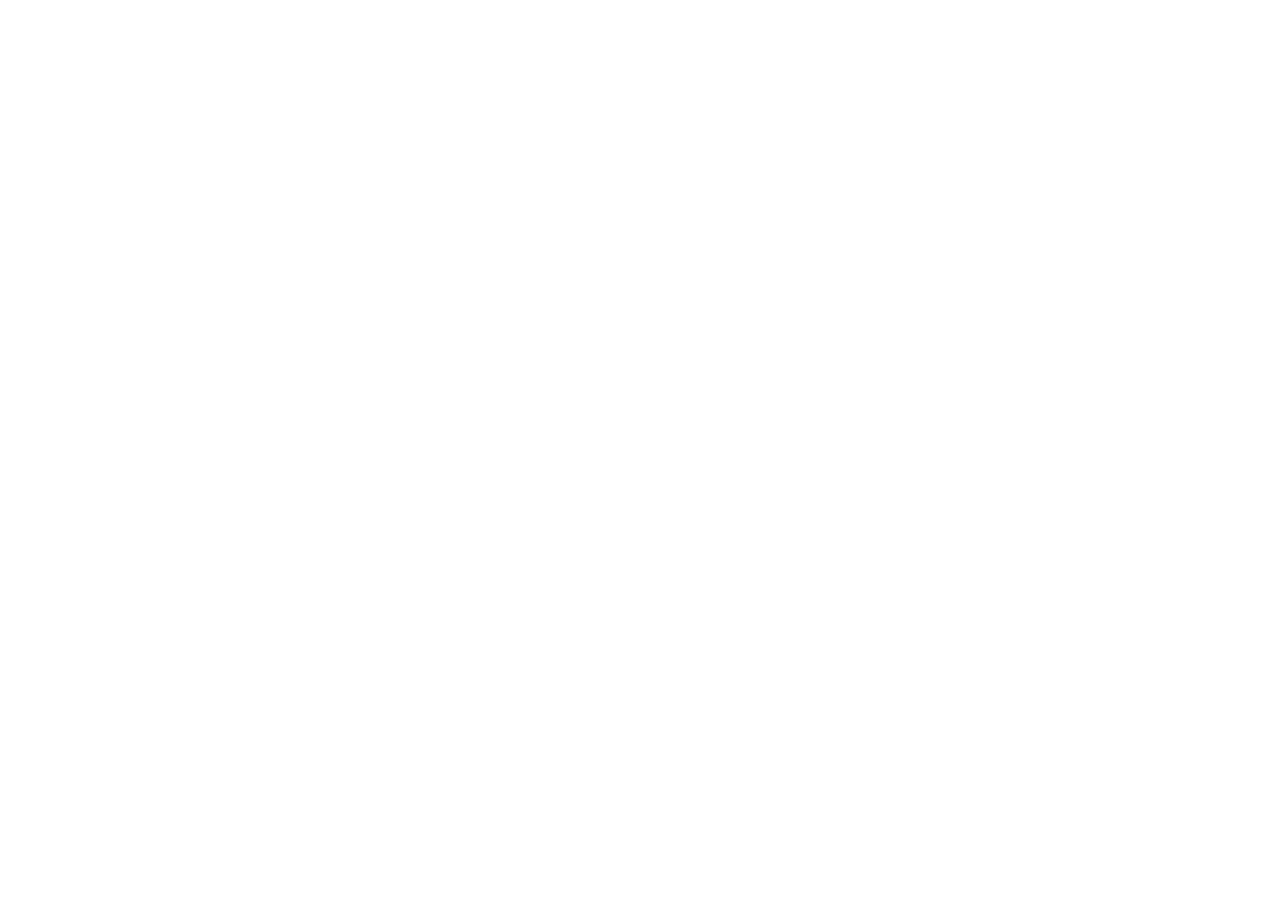
==== src/index.html @ 85f47653 "Adição arquivos básicos" ====
<!DOCTYPE html>
<html lang="pt-BR">
<head>
    <meta charset="UTF-8">
    <meta name="viewport" content="width=device-width, initial-scale=1.0">
    <meta http-equiv="X-UA-Compatible" content="ie=edge">
    <title>Document</title>
</head>
<body>
    
</body>
</html>
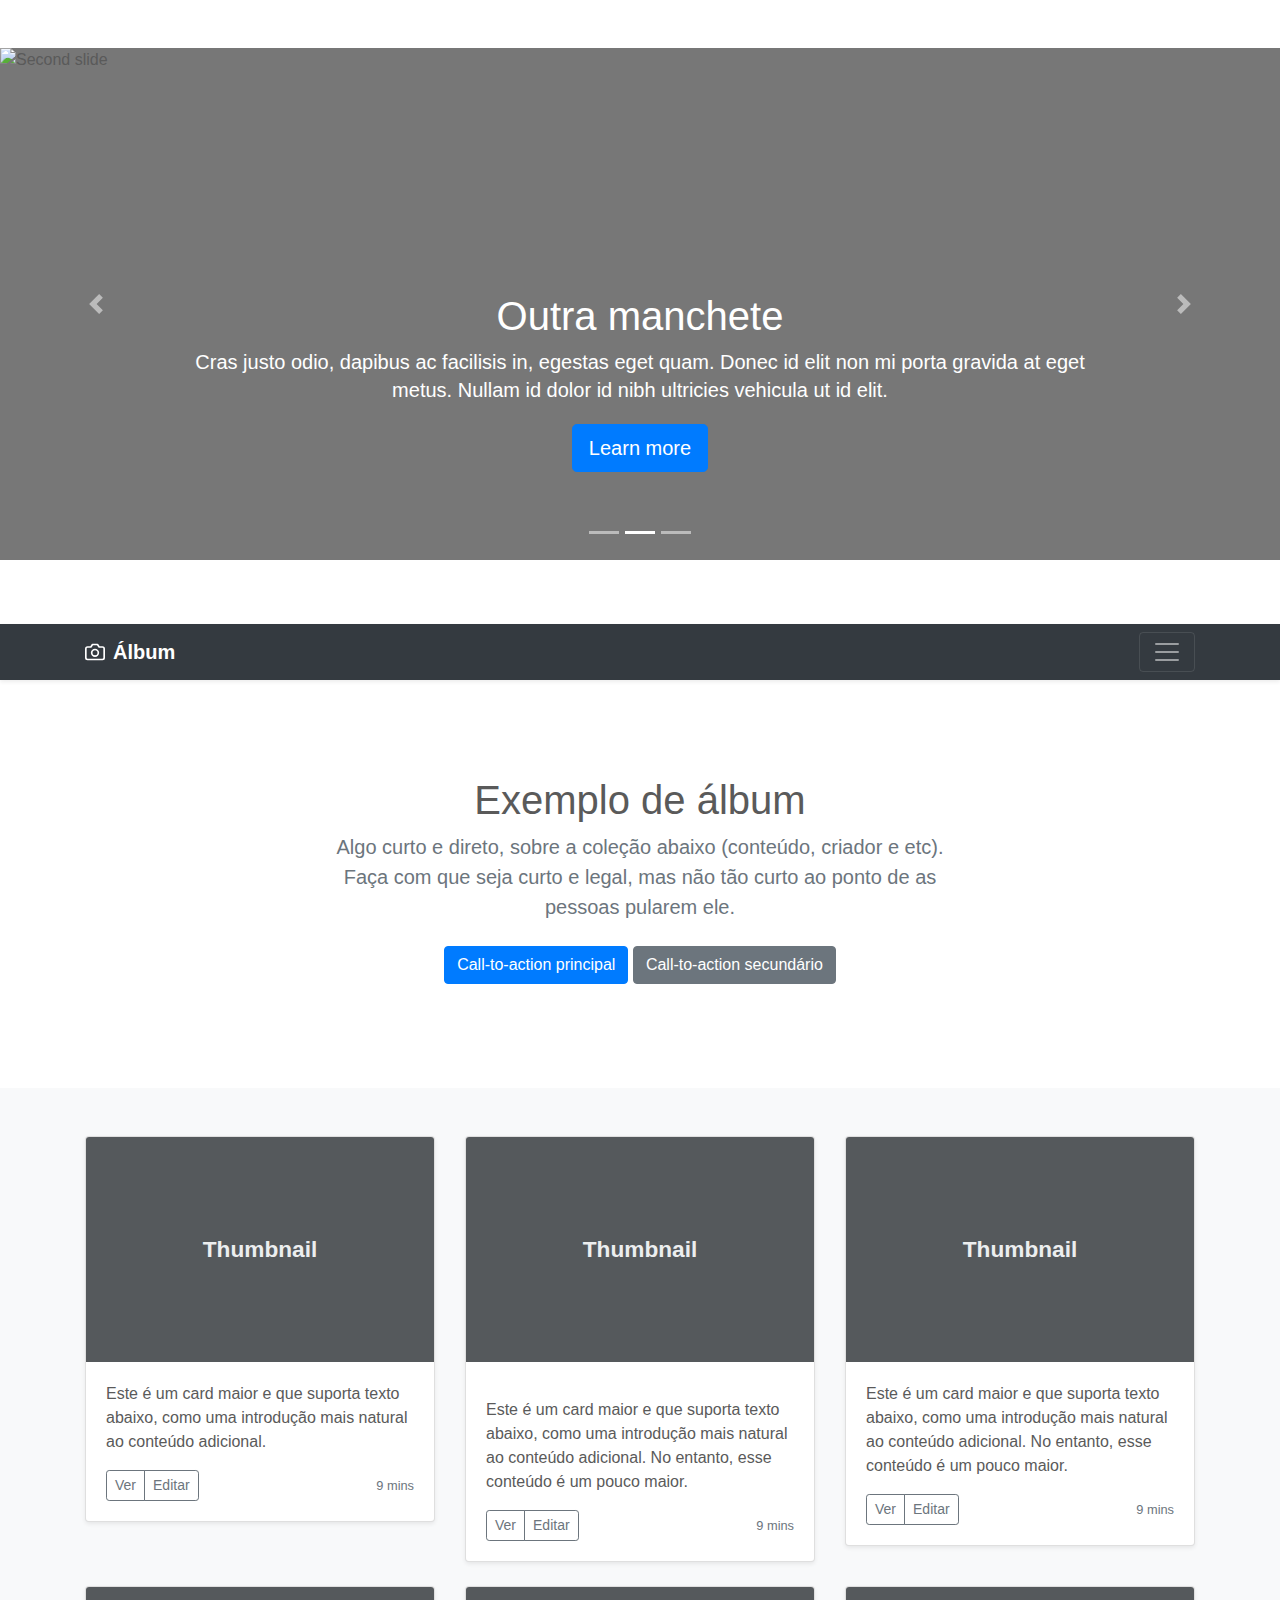
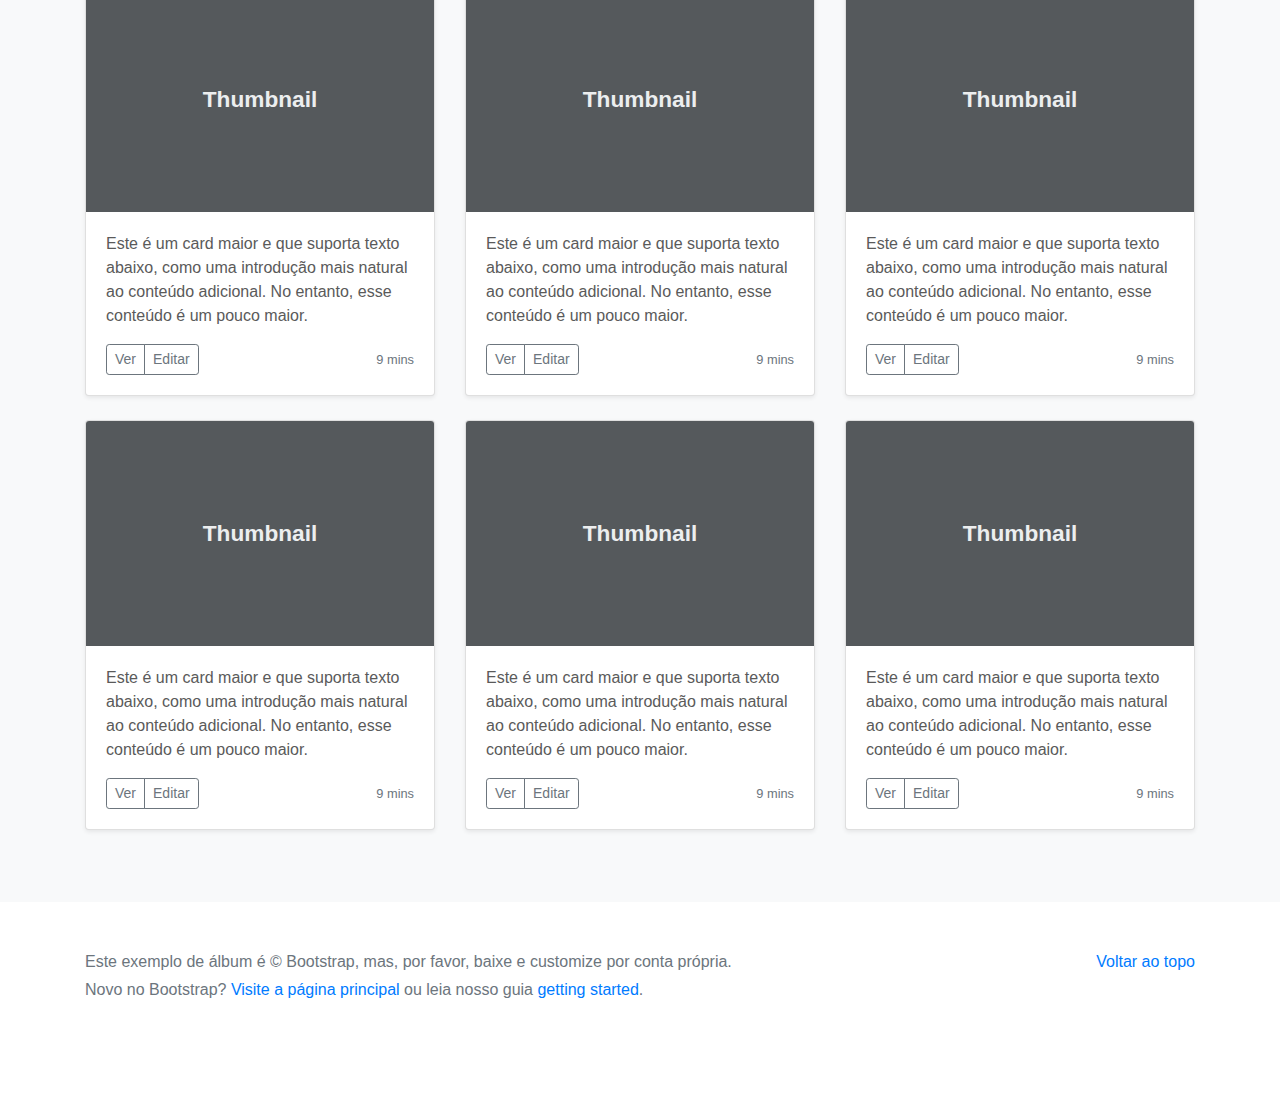
==== commit f6e5e687: "inclusão imagens e arq bootstrap" ====
--- a/src/index.html
+++ b/src/index.html
@@ -1,12 +1,283 @@
 <!DOCTYPE html>
-<html lang="pt-BR">
-<head>
-    <meta charset="UTF-8">
-    <meta name="viewport" content="width=device-width, initial-scale=1.0">
-    <meta http-equiv="X-UA-Compatible" content="ie=edge">
-    <title>Document</title>
-</head>
-<body>
+<!-- saved from url=(0052)https://getbootstrap.com.br/docs/4.1/examples/album/ -->
+<html lang="en"><head><meta http-equiv="Content-Type" content="text/html; charset=UTF-8">
     
-</body>
-</html>+    <meta name="viewport" content="width=device-width, initial-scale=1, shrink-to-fit=no">
+    <meta name="description" content="">
+    <meta name="author" content="">
+    <link rel="icon" href="https://getbootstrap.com.br/favicon.ico">
+
+    <title>Exemplo de álbum Bootstrap</title>
+
+    <!-- Principal CSS do Bootstrap -->
+    <link href="css/bootstrap.min.css" rel="stylesheet">
+
+    <!-- Estilos customizados para este template -->
+    <link href="css/album.css" rel="stylesheet">
+    <link href="css/carousel.css" rel="stylesheet">
+
+  </head>
+
+  <body>
+
+    <header>
+      <div id="myCarousel" class="carousel slide" data-ride="carousel">
+        <ol class="carousel-indicators">
+          <li data-target="#myCarousel" data-slide-to="0" class=""></li>
+          <li data-target="#myCarousel" data-slide-to="1" class="active"></li>
+          <li data-target="#myCarousel" data-slide-to="2" class=""></li>
+        </ol>
+        <div class="carousel-inner">
+          <div class="carousel-item">
+            <img class="first-slide" src="gato_gettyimages-1060307866-594x594.jpg" alt="First slide">
+            <div class="container">
+              <div class="carousel-caption text-left">
+                <h1>Manchete</h1>
+                <p>Cras justo odio, dapibus ac facilisis in, egestas eget quam. Donec id elit non mi porta gravida at eget metus. Nullam id dolor id nibh ultricies vehicula ut id elit.</p>
+                <p><a class="btn btn-lg btn-primary" href="#" role="button">Sign up today</a></p>
+              </div>
+            </div>
+          </div>
+          <div class="carousel-item active">
+            <img class="second-slide" src="gettyimages-908714708.jpg" alt="Second slide">
+            <div class="container">
+              <div class="carousel-caption">
+                <h1>Outra manchete</h1>
+                <p>Cras justo odio, dapibus ac facilisis in, egestas eget quam. Donec id elit non mi porta gravida at eget metus. Nullam id dolor id nibh ultricies vehicula ut id elit.</p>
+                <p><a class="btn btn-lg btn-primary" href="#" role="button">Learn more</a></p>
+              </div>
+            </div>
+          </div>
+          <div class="carousel-item">
+            <img class="third-slide" src="GettyImages-979195892.jpg" alt="Third slide">
+            <div class="container">
+              <div class="carousel-caption text-right">
+                <h1>Outra manchete, pra garantir</h1>
+                <p>Cras justo odio, dapibus ac facilisis in, egestas eget quam. Donec id elit non mi porta gravida at eget metus. Nullam id dolor id nibh ultricies vehicula ut id elit.</p>
+                <p><a class="btn btn-lg btn-primary" href="#" role="button">Browse gallery</a></p>
+              </div>
+            </div>
+          </div>
+        </div>
+        <a class="carousel-control-prev" href="#myCarousel" role="button" data-slide="prev">
+          <span class="carousel-control-prev-icon" aria-hidden="true"></span>
+          <span class="sr-only">Voltar</span>
+        </a>
+        <a class="carousel-control-next" href="#myCarousel" role="button" data-slide="next">
+          <span class="carousel-control-next-icon" aria-hidden="true"></span>
+          <span class="sr-only">Avançar</span>
+        </a>
+      </div>
+      <div class="collapse bg-dark" id="navbarHeader">
+        <div class="container">
+          <div class="row">
+            <div class="col-sm-8 col-md-7 py-4">
+              <h4 class="text-white">Sobre</h4>
+              <p class="text-muted">Adicione alguma informação sobre o álbum abaixo (autor ou qualquer outro background). Faça essas informações terem algumas frases, para a galera ter algumas informações que besliscar. Além disso, use link nelas para as redes sociais ou informações de contato.</p>
+            </div>
+            <div class="col-sm-4 offset-md-1 py-4">
+              <h4 class="text-white">Contato</h4>
+              <ul class="list-unstyled">
+                <li><a href="https://getbootstrap.com.br/docs/4.1/examples/album/#" class="text-white">Me siga no Twitter</a></li>
+                <li><a href="https://getbootstrap.com.br/docs/4.1/examples/album/#" class="text-white">Curta no Facebook</a></li>
+                <li><a href="https://getbootstrap.com.br/docs/4.1/examples/album/#" class="text-white">Me envie um e-mail</a></li>
+              </ul>
+            </div>
+          </div>
+        </div>
+      </div>
+      <div class="navbar navbar-dark bg-dark shadow-sm">
+        <div class="container d-flex justify-content-between">
+          <a href="https://getbootstrap.com.br/docs/4.1/examples/album/#" class="navbar-brand d-flex align-items-center">
+            <svg xmlns="http://www.w3.org/2000/svg" width="20" height="20" viewBox="0 0 24 24" fill="none" stroke="currentColor" stroke-width="2" stroke-linecap="round" stroke-linejoin="round" class="mr-2"><path d="M23 19a2 2 0 0 1-2 2H3a2 2 0 0 1-2-2V8a2 2 0 0 1 2-2h4l2-3h6l2 3h4a2 2 0 0 1 2 2z"></path><circle cx="12" cy="13" r="4"></circle></svg>
+            <strong>Álbum</strong>
+          </a>
+          <button class="navbar-toggler" type="button" data-toggle="collapse" data-target="#navbarHeader" aria-controls="navbarHeader" aria-expanded="false" aria-label="Toggle navigation">
+            <span class="navbar-toggler-icon"></span>
+          </button>
+        </div>
+      </div>
+    </header>
+
+    <main role="main">
+
+      <section class="jumbotron text-center">
+        <div class="container">
+          <h1 class="jumbotron-heading">Exemplo de álbum</h1>
+          <p class="lead text-muted">Algo curto e direto, sobre a coleção abaixo (conteúdo, criador e etc). Faça com que seja curto e legal, mas não tão curto ao ponto de as pessoas pularem ele.</p>
+          <p>
+            <a href="https://getbootstrap.com.br/docs/4.1/examples/album/#" class="btn btn-primary my-2">Call-to-action principal</a>
+            <a href="https://getbootstrap.com.br/docs/4.1/examples/album/#" class="btn btn-secondary my-2">Call-to-action secundário</a>
+          </p>
+        </div>
+      </section>
+
+      <div class="album py-5 bg-light">
+        <div class="container">
+
+          <div class="row">
+            <div class="col-md-4">
+              <div class="card mb-4 shadow-sm">
+                <img class="card-img-top" data-src="holder.js/100px225?theme=thumb&amp;bg=55595c&amp;fg=eceeef&amp;text=Thumbnail" alt="Thumbnail [100%x225]" style="height: 225px; width: 100%; display: block;" src="data:image/svg+xml;charset=UTF-8,%3Csvg%20width%3D%22348%22%20height%3D%22225%22%20xmlns%3D%22http%3A%2F%2Fwww.w3.org%2F2000%2Fsvg%22%20viewBox%3D%220%200%20348%20225%22%20preserveAspectRatio%3D%22none%22%3E%3Cdefs%3E%3Cstyle%20type%3D%22text%2Fcss%22%3E%23holder_16fdc7ac62f%20text%20%7B%20fill%3A%23eceeef%3Bfont-weight%3Abold%3Bfont-family%3AArial%2C%20Helvetica%2C%20Open%20Sans%2C%20sans-serif%2C%20monospace%3Bfont-size%3A17pt%20%7D%20%3C%2Fstyle%3E%3C%2Fdefs%3E%3Cg%20id%3D%22holder_16fdc7ac62f%22%3E%3Crect%20width%3D%22348%22%20height%3D%22225%22%20fill%3D%22%2355595c%22%3E%3C%2Frect%3E%3Cg%3E%3Ctext%20x%3D%22116.71875%22%20y%3D%22120.3%22%3EThumbnail%3C%2Ftext%3E%3C%2Fg%3E%3C%2Fg%3E%3C%2Fsvg%3E" data-holder-rendered="true">
+                <div class="card-body">
+                  <p class="card-text">Este é um card maior e que suporta texto abaixo, como uma introdução mais natural ao conteúdo adicional.</p>
+                  <div class="d-flex justify-content-between align-items-center">
+                    <div class="btn-group">
+                      <button type="button" class="btn btn-sm btn-outline-secondary">Ver</button>
+                      <button type="button" class="btn btn-sm btn-outline-secondary">Editar</button>
+                    </div>
+                    <small class="text-muted">9 mins</small>
+                  </div>
+                </div>
+              </div>
+            </div>
+            <div class="col-md-4">
+              <div class="card mb-4 shadow-sm">
+                <img class="card-img-top" data-src="holder.js/100px225?theme=thumb&amp;bg=55595c&amp;fg=eceeef&amp;text=Thumbnail" alt="Thumbnail [100%x225]" src="data:image/svg+xml;charset=UTF-8,%3Csvg%20width%3D%22348%22%20height%3D%22225%22%20xmlns%3D%22http%3A%2F%2Fwww.w3.org%2F2000%2Fsvg%22%20viewBox%3D%220%200%20348%20225%22%20preserveAspectRatio%3D%22none%22%3E%3Cdefs%3E%3Cstyle%20type%3D%22text%2Fcss%22%3E%23holder_16fdc7ac632%20text%20%7B%20fill%3A%23eceeef%3Bfont-weight%3Abold%3Bfont-family%3AArial%2C%20Helvetica%2C%20Open%20Sans%2C%20sans-serif%2C%20monospace%3Bfont-size%3A17pt%20%7D%20%3C%2Fstyle%3E%3C%2Fdefs%3E%3Cg%20id%3D%22holder_16fdc7ac632%22%3E%3Crect%20width%3D%22348%22%20height%3D%22225%22%20fill%3D%22%2355595c%22%3E%3C%2Frect%3E%3Cg%3E%3Ctext%20x%3D%22116.71875%22%20y%3D%22120.3%22%3EThumbnail%3C%2Ftext%3E%3C%2Fg%3E%3C%2Fg%3E%3C%2Fsvg%3E" data-holder-rendered="true" style="height: 225px; width: 100%; display: block;">
+                <div class="card-body">
+                  <p class="card-text"></p>
+                  <p class="card-text">Este é um card maior e que suporta texto abaixo, como uma introdução mais natural ao conteúdo adicional. No entanto, esse conteúdo é um pouco maior.</p>
+                  <div class="d-flex justify-content-between align-items-center">
+                    <div class="btn-group">
+                      <button type="button" class="btn btn-sm btn-outline-secondary">Ver</button>
+                      <button type="button" class="btn btn-sm btn-outline-secondary">Editar</button>
+                    </div>
+                    <small class="text-muted">9 mins</small>
+                  </div>
+                </div>
+              </div>
+            </div>
+            <div class="col-md-4">
+              <div class="card mb-4 shadow-sm">
+                <img class="card-img-top" data-src="holder.js/100px225?theme=thumb&amp;bg=55595c&amp;fg=eceeef&amp;text=Thumbnail" alt="Thumbnail [100%x225]" src="data:image/svg+xml;charset=UTF-8,%3Csvg%20width%3D%22348%22%20height%3D%22225%22%20xmlns%3D%22http%3A%2F%2Fwww.w3.org%2F2000%2Fsvg%22%20viewBox%3D%220%200%20348%20225%22%20preserveAspectRatio%3D%22none%22%3E%3Cdefs%3E%3Cstyle%20type%3D%22text%2Fcss%22%3E%23holder_16fdc7ac635%20text%20%7B%20fill%3A%23eceeef%3Bfont-weight%3Abold%3Bfont-family%3AArial%2C%20Helvetica%2C%20Open%20Sans%2C%20sans-serif%2C%20monospace%3Bfont-size%3A17pt%20%7D%20%3C%2Fstyle%3E%3C%2Fdefs%3E%3Cg%20id%3D%22holder_16fdc7ac635%22%3E%3Crect%20width%3D%22348%22%20height%3D%22225%22%20fill%3D%22%2355595c%22%3E%3C%2Frect%3E%3Cg%3E%3Ctext%20x%3D%22116.71875%22%20y%3D%22120.3%22%3EThumbnail%3C%2Ftext%3E%3C%2Fg%3E%3C%2Fg%3E%3C%2Fsvg%3E" data-holder-rendered="true" style="height: 225px; width: 100%; display: block;">
+                <div class="card-body">
+                  <p class="card-text">Este é um card maior e que suporta texto abaixo, como uma introdução mais natural ao conteúdo adicional. No entanto, esse conteúdo é um pouco maior.</p>
+                  <div class="d-flex justify-content-between align-items-center">
+                    <div class="btn-group">
+                      <button type="button" class="btn btn-sm btn-outline-secondary">Ver</button>
+                      <button type="button" class="btn btn-sm btn-outline-secondary">Editar</button>
+                    </div>
+                    <small class="text-muted">9 mins</small>
+                  </div>
+                </div>
+              </div>
+            </div>
+
+            <div class="col-md-4">
+              <div class="card mb-4 shadow-sm">
+                <img class="card-img-top" data-src="holder.js/100px225?theme=thumb&amp;bg=55595c&amp;fg=eceeef&amp;text=Thumbnail" alt="Thumbnail [100%x225]" src="data:image/svg+xml;charset=UTF-8,%3Csvg%20width%3D%22348%22%20height%3D%22225%22%20xmlns%3D%22http%3A%2F%2Fwww.w3.org%2F2000%2Fsvg%22%20viewBox%3D%220%200%20348%20225%22%20preserveAspectRatio%3D%22none%22%3E%3Cdefs%3E%3Cstyle%20type%3D%22text%2Fcss%22%3E%23holder_16fdc7ac639%20text%20%7B%20fill%3A%23eceeef%3Bfont-weight%3Abold%3Bfont-family%3AArial%2C%20Helvetica%2C%20Open%20Sans%2C%20sans-serif%2C%20monospace%3Bfont-size%3A17pt%20%7D%20%3C%2Fstyle%3E%3C%2Fdefs%3E%3Cg%20id%3D%22holder_16fdc7ac639%22%3E%3Crect%20width%3D%22348%22%20height%3D%22225%22%20fill%3D%22%2355595c%22%3E%3C%2Frect%3E%3Cg%3E%3Ctext%20x%3D%22116.71875%22%20y%3D%22120.3%22%3EThumbnail%3C%2Ftext%3E%3C%2Fg%3E%3C%2Fg%3E%3C%2Fsvg%3E" data-holder-rendered="true" style="height: 225px; width: 100%; display: block;">
+                <div class="card-body">
+                  <p class="card-text">Este é um card maior e que suporta texto abaixo, como uma introdução mais natural ao conteúdo adicional. No entanto, esse conteúdo é um pouco maior.</p>
+                  <div class="d-flex justify-content-between align-items-center">
+                    <div class="btn-group">
+                      <button type="button" class="btn btn-sm btn-outline-secondary">Ver</button>
+                      <button type="button" class="btn btn-sm btn-outline-secondary">Editar</button>
+                    </div>
+                    <small class="text-muted">9 mins</small>
+                  </div>
+                </div>
+              </div>
+            </div>
+            <div class="col-md-4">
+              <div class="card mb-4 shadow-sm">
+                <img class="card-img-top" data-src="holder.js/100px225?theme=thumb&amp;bg=55595c&amp;fg=eceeef&amp;text=Thumbnail" alt="Thumbnail [100%x225]" src="data:image/svg+xml;charset=UTF-8,%3Csvg%20width%3D%22348%22%20height%3D%22225%22%20xmlns%3D%22http%3A%2F%2Fwww.w3.org%2F2000%2Fsvg%22%20viewBox%3D%220%200%20348%20225%22%20preserveAspectRatio%3D%22none%22%3E%3Cdefs%3E%3Cstyle%20type%3D%22text%2Fcss%22%3E%23holder_16fdc7ac63f%20text%20%7B%20fill%3A%23eceeef%3Bfont-weight%3Abold%3Bfont-family%3AArial%2C%20Helvetica%2C%20Open%20Sans%2C%20sans-serif%2C%20monospace%3Bfont-size%3A17pt%20%7D%20%3C%2Fstyle%3E%3C%2Fdefs%3E%3Cg%20id%3D%22holder_16fdc7ac63f%22%3E%3Crect%20width%3D%22348%22%20height%3D%22225%22%20fill%3D%22%2355595c%22%3E%3C%2Frect%3E%3Cg%3E%3Ctext%20x%3D%22116.71875%22%20y%3D%22120.3%22%3EThumbnail%3C%2Ftext%3E%3C%2Fg%3E%3C%2Fg%3E%3C%2Fsvg%3E" data-holder-rendered="true" style="height: 225px; width: 100%; display: block;">
+                <div class="card-body">
+                  <p class="card-text">Este é um card maior e que suporta texto abaixo, como uma introdução mais natural ao conteúdo adicional. No entanto, esse conteúdo é um pouco maior.</p>
+                  <div class="d-flex justify-content-between align-items-center">
+                    <div class="btn-group">
+                      <button type="button" class="btn btn-sm btn-outline-secondary">Ver</button>
+                      <button type="button" class="btn btn-sm btn-outline-secondary">Editar</button>
+                    </div>
+                    <small class="text-muted">9 mins</small>
+                  </div>
+                </div>
+              </div>
+            </div>
+            <div class="col-md-4">
+              <div class="card mb-4 shadow-sm">
+                <img class="card-img-top" data-src="holder.js/100px225?theme=thumb&amp;bg=55595c&amp;fg=eceeef&amp;text=Thumbnail" alt="Thumbnail [100%x225]" src="data:image/svg+xml;charset=UTF-8,%3Csvg%20width%3D%22348%22%20height%3D%22225%22%20xmlns%3D%22http%3A%2F%2Fwww.w3.org%2F2000%2Fsvg%22%20viewBox%3D%220%200%20348%20225%22%20preserveAspectRatio%3D%22none%22%3E%3Cdefs%3E%3Cstyle%20type%3D%22text%2Fcss%22%3E%23holder_16fdc7ac643%20text%20%7B%20fill%3A%23eceeef%3Bfont-weight%3Abold%3Bfont-family%3AArial%2C%20Helvetica%2C%20Open%20Sans%2C%20sans-serif%2C%20monospace%3Bfont-size%3A17pt%20%7D%20%3C%2Fstyle%3E%3C%2Fdefs%3E%3Cg%20id%3D%22holder_16fdc7ac643%22%3E%3Crect%20width%3D%22348%22%20height%3D%22225%22%20fill%3D%22%2355595c%22%3E%3C%2Frect%3E%3Cg%3E%3Ctext%20x%3D%22116.71875%22%20y%3D%22120.3%22%3EThumbnail%3C%2Ftext%3E%3C%2Fg%3E%3C%2Fg%3E%3C%2Fsvg%3E" data-holder-rendered="true" style="height: 225px; width: 100%; display: block;">
+                <div class="card-body">
+                  <p class="card-text">Este é um card maior e que suporta texto abaixo, como uma introdução mais natural ao conteúdo adicional. No entanto, esse conteúdo é um pouco maior.</p>
+                  <div class="d-flex justify-content-between align-items-center">
+                    <div class="btn-group">
+                      <button type="button" class="btn btn-sm btn-outline-secondary">Ver</button>
+                      <button type="button" class="btn btn-sm btn-outline-secondary">Editar</button>
+                    </div>
+                    <small class="text-muted">9 mins</small>
+                  </div>
+                </div>
+              </div>
+            </div>
+
+            <div class="col-md-4">
+              <div class="card mb-4 shadow-sm">
+                <img class="card-img-top" data-src="holder.js/100px225?theme=thumb&amp;bg=55595c&amp;fg=eceeef&amp;text=Thumbnail" alt="Thumbnail [100%x225]" src="data:image/svg+xml;charset=UTF-8,%3Csvg%20width%3D%22348%22%20height%3D%22225%22%20xmlns%3D%22http%3A%2F%2Fwww.w3.org%2F2000%2Fsvg%22%20viewBox%3D%220%200%20348%20225%22%20preserveAspectRatio%3D%22none%22%3E%3Cdefs%3E%3Cstyle%20type%3D%22text%2Fcss%22%3E%23holder_16fdc7ac648%20text%20%7B%20fill%3A%23eceeef%3Bfont-weight%3Abold%3Bfont-family%3AArial%2C%20Helvetica%2C%20Open%20Sans%2C%20sans-serif%2C%20monospace%3Bfont-size%3A17pt%20%7D%20%3C%2Fstyle%3E%3C%2Fdefs%3E%3Cg%20id%3D%22holder_16fdc7ac648%22%3E%3Crect%20width%3D%22348%22%20height%3D%22225%22%20fill%3D%22%2355595c%22%3E%3C%2Frect%3E%3Cg%3E%3Ctext%20x%3D%22116.71875%22%20y%3D%22120.3%22%3EThumbnail%3C%2Ftext%3E%3C%2Fg%3E%3C%2Fg%3E%3C%2Fsvg%3E" data-holder-rendered="true" style="height: 225px; width: 100%; display: block;">
+                <div class="card-body">
+                  <p class="card-text">Este é um card maior e que suporta texto abaixo, como uma introdução mais natural ao conteúdo adicional. No entanto, esse conteúdo é um pouco maior.</p>
+                  <div class="d-flex justify-content-between align-items-center">
+                    <div class="btn-group">
+                      <button type="button" class="btn btn-sm btn-outline-secondary">Ver</button>
+                      <button type="button" class="btn btn-sm btn-outline-secondary">Editar</button>
+                    </div>
+                    <small class="text-muted">9 mins</small>
+                  </div>
+                </div>
+              </div>
+            </div>
+            <div class="col-md-4">
+              <div class="card mb-4 shadow-sm">
+                <img class="card-img-top" data-src="holder.js/100px225?theme=thumb&amp;bg=55595c&amp;fg=eceeef&amp;text=Thumbnail" alt="Thumbnail [100%x225]" src="data:image/svg+xml;charset=UTF-8,%3Csvg%20width%3D%22348%22%20height%3D%22225%22%20xmlns%3D%22http%3A%2F%2Fwww.w3.org%2F2000%2Fsvg%22%20viewBox%3D%220%200%20348%20225%22%20preserveAspectRatio%3D%22none%22%3E%3Cdefs%3E%3Cstyle%20type%3D%22text%2Fcss%22%3E%23holder_16fdc7ac652%20text%20%7B%20fill%3A%23eceeef%3Bfont-weight%3Abold%3Bfont-family%3AArial%2C%20Helvetica%2C%20Open%20Sans%2C%20sans-serif%2C%20monospace%3Bfont-size%3A17pt%20%7D%20%3C%2Fstyle%3E%3C%2Fdefs%3E%3Cg%20id%3D%22holder_16fdc7ac652%22%3E%3Crect%20width%3D%22348%22%20height%3D%22225%22%20fill%3D%22%2355595c%22%3E%3C%2Frect%3E%3Cg%3E%3Ctext%20x%3D%22116.71875%22%20y%3D%22120.3%22%3EThumbnail%3C%2Ftext%3E%3C%2Fg%3E%3C%2Fg%3E%3C%2Fsvg%3E" data-holder-rendered="true" style="height: 225px; width: 100%; display: block;">
+                <div class="card-body">
+                  <p class="card-text">Este é um card maior e que suporta texto abaixo, como uma introdução mais natural ao conteúdo adicional. No entanto, esse conteúdo é um pouco maior.</p>
+                  <div class="d-flex justify-content-between align-items-center">
+                    <div class="btn-group">
+                      <button type="button" class="btn btn-sm btn-outline-secondary">Ver</button>
+                      <button type="button" class="btn btn-sm btn-outline-secondary">Editar</button>
+                    </div>
+                    <small class="text-muted">9 mins</small>
+                  </div>
+                </div>
+              </div>
+            </div>
+            <div class="col-md-4">
+              <div class="card mb-4 shadow-sm">
+                <img class="card-img-top" data-src="holder.js/100px225?theme=thumb&amp;bg=55595c&amp;fg=eceeef&amp;text=Thumbnail" alt="Thumbnail [100%x225]" src="data:image/svg+xml;charset=UTF-8,%3Csvg%20width%3D%22348%22%20height%3D%22225%22%20xmlns%3D%22http%3A%2F%2Fwww.w3.org%2F2000%2Fsvg%22%20viewBox%3D%220%200%20348%20225%22%20preserveAspectRatio%3D%22none%22%3E%3Cdefs%3E%3Cstyle%20type%3D%22text%2Fcss%22%3E%23holder_16fdc7ac658%20text%20%7B%20fill%3A%23eceeef%3Bfont-weight%3Abold%3Bfont-family%3AArial%2C%20Helvetica%2C%20Open%20Sans%2C%20sans-serif%2C%20monospace%3Bfont-size%3A17pt%20%7D%20%3C%2Fstyle%3E%3C%2Fdefs%3E%3Cg%20id%3D%22holder_16fdc7ac658%22%3E%3Crect%20width%3D%22348%22%20height%3D%22225%22%20fill%3D%22%2355595c%22%3E%3C%2Frect%3E%3Cg%3E%3Ctext%20x%3D%22116.71875%22%20y%3D%22120.3%22%3EThumbnail%3C%2Ftext%3E%3C%2Fg%3E%3C%2Fg%3E%3C%2Fsvg%3E" data-holder-rendered="true" style="height: 225px; width: 100%; display: block;">
+                <div class="card-body">
+                  <p class="card-text">Este é um card maior e que suporta texto abaixo, como uma introdução mais natural ao conteúdo adicional. No entanto, esse conteúdo é um pouco maior.</p>
+                  <div class="d-flex justify-content-between align-items-center">
+                    <div class="btn-group">
+                      <button type="button" class="btn btn-sm btn-outline-secondary">Ver</button>
+                      <button type="button" class="btn btn-sm btn-outline-secondary">Editar</button>
+                    </div>
+                    <small class="text-muted">9 mins</small>
+                  </div>
+                </div>
+              </div>
+            </div>
+          </div>
+        </div>
+      </div>
+
+    </main>
+
+    <footer class="text-muted">
+      <div class="container">
+        <p class="float-right">
+          <a href="https://getbootstrap.com.br/docs/4.1/examples/album/#">Voltar ao topo</a>
+        </p>
+        <p>Este exemplo de álbum é © Bootstrap, mas, por favor, baixe e customize por conta própria.</p>
+        <p>Novo no Bootstrap? <a href="https://getbootstrap.com.br/docs/4.1/">Visite a página principal</a> ou leia nosso guia <a href="https://getbootstrap.com.br/docs/4.1/getting-started/">getting started</a>.</p>
+      </div>
+    </footer>
+
+    <!-- Principal JavaScript do Bootstrap
+    ================================================== -->
+    <!-- Foi colocado no final para a página carregar mais rápido -->
+    <script src="https://code.jquery.com/jquery-3.3.1.slim.min.js" integrity="sha384-q8i/X+965DzO0rT7abK41JStQIAqVgRVzpbzo5smXKp4YfRvH+8abtTE1Pi6jizo" crossorigin="anonymous"></script>
+    <script>window.jQuery || document.write('<script src="../../assets/js/vendor/jquery-slim.min.js"><\/script>')</script>
+    <script src="./js/popper.min.js.download"></script>
+    <script src="./js/bootstrap.min.js.download"></script>
+    <script src="./js/holder.min.js.download"></script>
+  
+
+<svg xmlns="http://www.w3.org/2000/svg" width="348" height="225" viewBox="0 0 348 225" preserveAspectRatio="none" style="display: none; visibility: hidden; position: absolute; top: -100%; left: -100%;"><defs><style type="text/css"></style></defs><text x="0" y="17" style="font-weight:bold;font-size:17pt;font-family:Arial, Helvetica, Open Sans, sans-serif">Thumbnail</text></svg></body></html>--- a/src/css/album.css
+++ b/src/css/album.css
@@ -0,0 +1,37 @@
+:root {
+  --jumbotron-padding-y: 3rem;
+}
+
+.jumbotron {
+  padding-top: var(--jumbotron-padding-y);
+  padding-bottom: var(--jumbotron-padding-y);
+  margin-bottom: 0;
+  background-color: #fff;
+}
+@media (min-width: 768px) {
+  .jumbotron {
+    padding-top: calc(var(--jumbotron-padding-y) * 2);
+    padding-bottom: calc(var(--jumbotron-padding-y) * 2);
+  }
+}
+
+.jumbotron p:last-child {
+  margin-bottom: 0;
+}
+
+.jumbotron-heading {
+  font-weight: 300;
+}
+
+.jumbotron .container {
+  max-width: 40rem;
+}
+
+footer {
+  padding-top: 3rem;
+  padding-bottom: 3rem;
+}
+
+footer p {
+  margin-bottom: .25rem;
+}
--- a/src/css/carousel.css
+++ b/src/css/carousel.css
@@ -0,0 +1,99 @@
+/* ESTILOS GLOBAIS
+-------------------------------------------------- */
+/* Padding abaixo do footer e texto mais suave no <body> */
+
+body {
+    padding-top: 3rem;
+    padding-bottom: 3rem;
+    color: #5a5a5a;
+  }
+  
+  
+  /* CUSTOMIZA O CAROUSEL
+  -------------------------------------------------- */
+  
+  /* Classe base do carousel */
+  .carousel {
+    margin-bottom: 4rem;
+  }
+  
+  /* Já que usamos posicionamento de imagens, precisaremos fazer alguns ajustes na legenda */
+  .carousel-caption {
+    bottom: 3rem;
+    z-index: 10;
+  }
+  
+  /* Declaramos alturas, devido ao posicionamento do elemento img */
+  .carousel-item {
+    height: 32rem;
+    background-color: #777;
+  }
+  .carousel-item > img {
+    position: absolute;
+    top: 0;
+    left: 0;
+    min-width: 100%;
+    height: 32rem;
+  }
+  
+  
+  /* CONTEÚDO DO MARKETING
+  -------------------------------------------------- */
+  
+  /* Alinha, centralmente, o texto dentro das três colunas abaixo do carousel */
+  .marketing .col-lg-4 {
+    margin-bottom: 1.5rem;
+    text-align: center;
+  }
+  .marketing h2 {
+    font-weight: 400;
+  }
+  .marketing .col-lg-4 p {
+    margin-right: .75rem;
+    margin-left: .75rem;
+  }
+  
+  
+  /* Featrurezinhas
+  ------------------------- */
+  
+  .featurette-divider {
+    margin: 5rem 0; /* Espaça o elemento <hr> mais */
+  }
+  
+  /* Afina os cabeçalhos de marketing */
+  .featurette-heading {
+    font-weight: 300;
+    line-height: 1;
+    letter-spacing: -.05rem;
+  }
+  
+  
+  /* CSS RESPONSIVE
+  -------------------------------------------------- */
+  
+  @media (min-width: 40em) {
+    /* Aumenta o tamanho do conteúdo do carousel */
+    .carousel-caption p {
+      margin-bottom: 1.25rem;
+      font-size: 1.25rem;
+      line-height: 1.4;
+    }
+
+    carousel slide li {
+        background-image: url("gato_gettyimages-1060307866-594x594.jpg");
+        background-image: url("gettyimages-908714708.jpg");
+        background-image: url("GettyImages-979195892.jpg");
+    }
+  
+    .featurette-heading {
+      font-size: 50px;
+    }
+  }
+  
+  @media (min-width: 62em) {
+    .featurette-heading {
+      margin-top: 7rem;
+    }
+  }
+  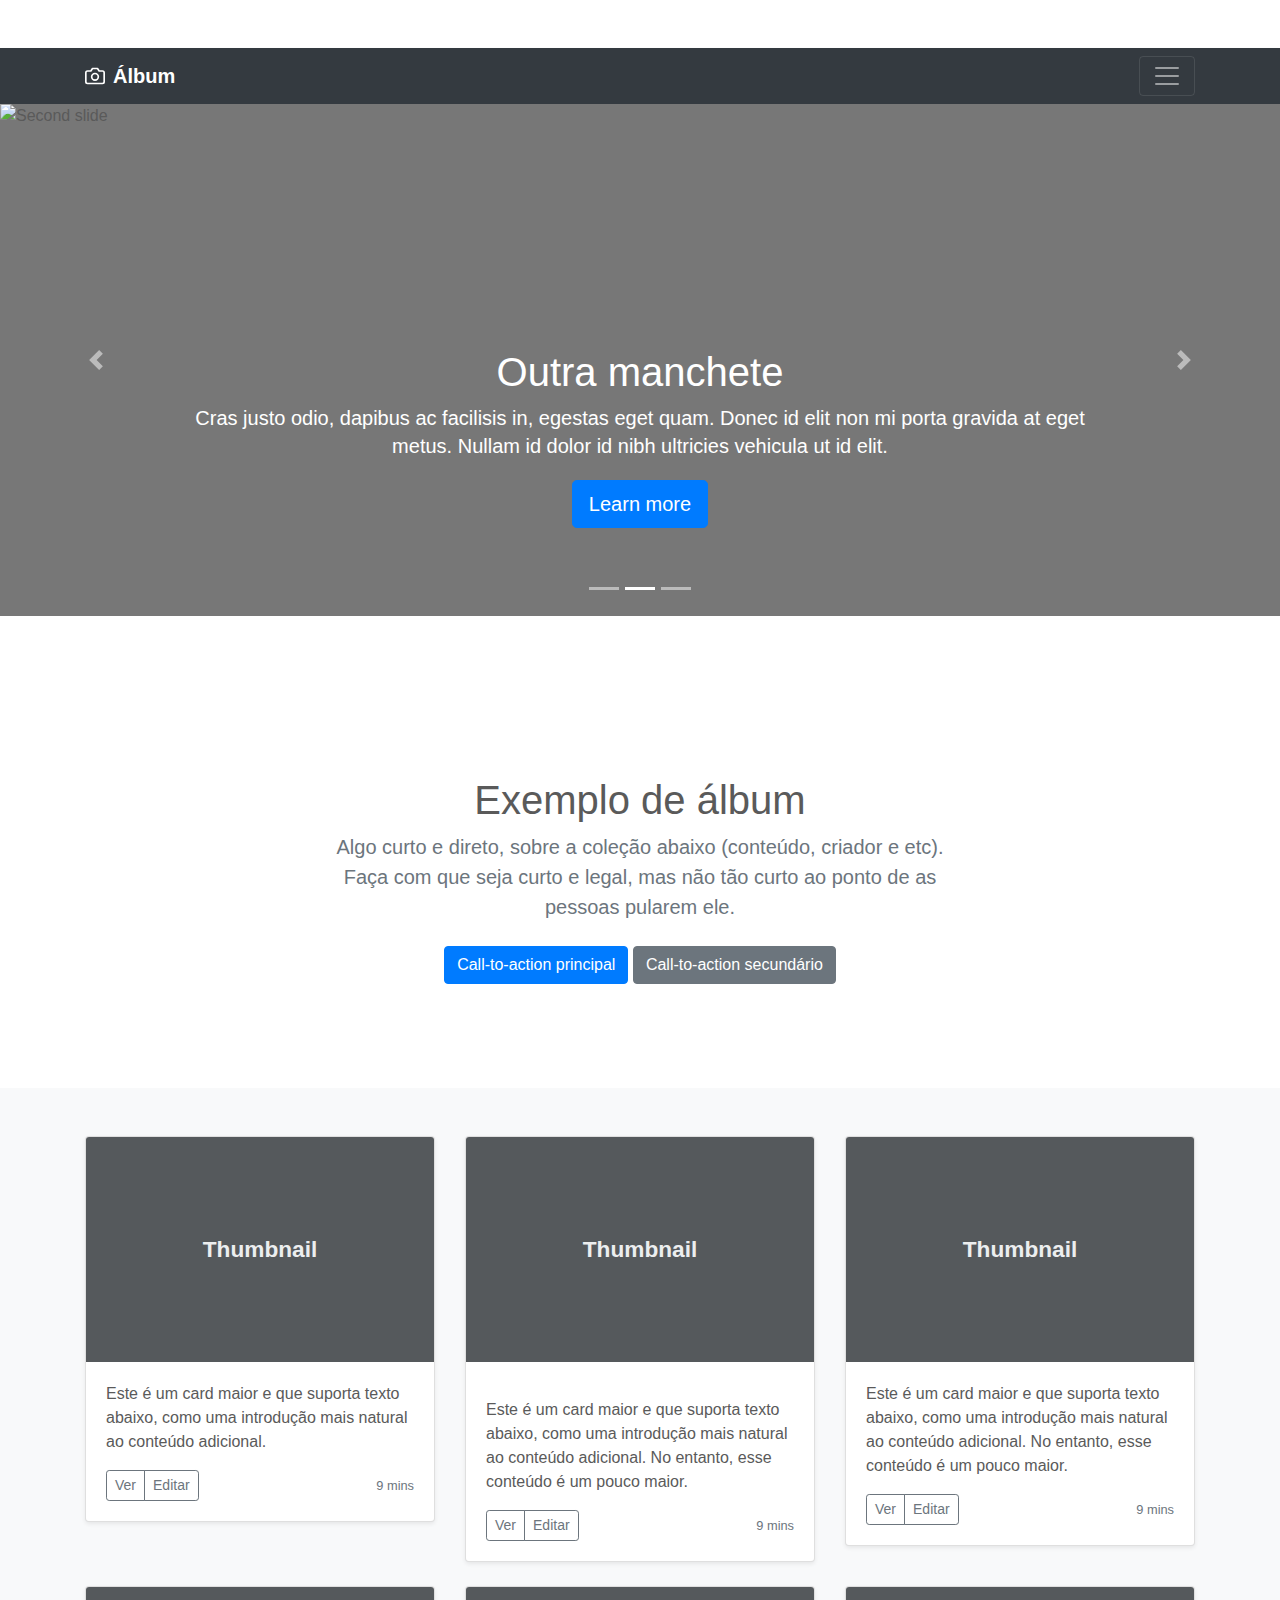
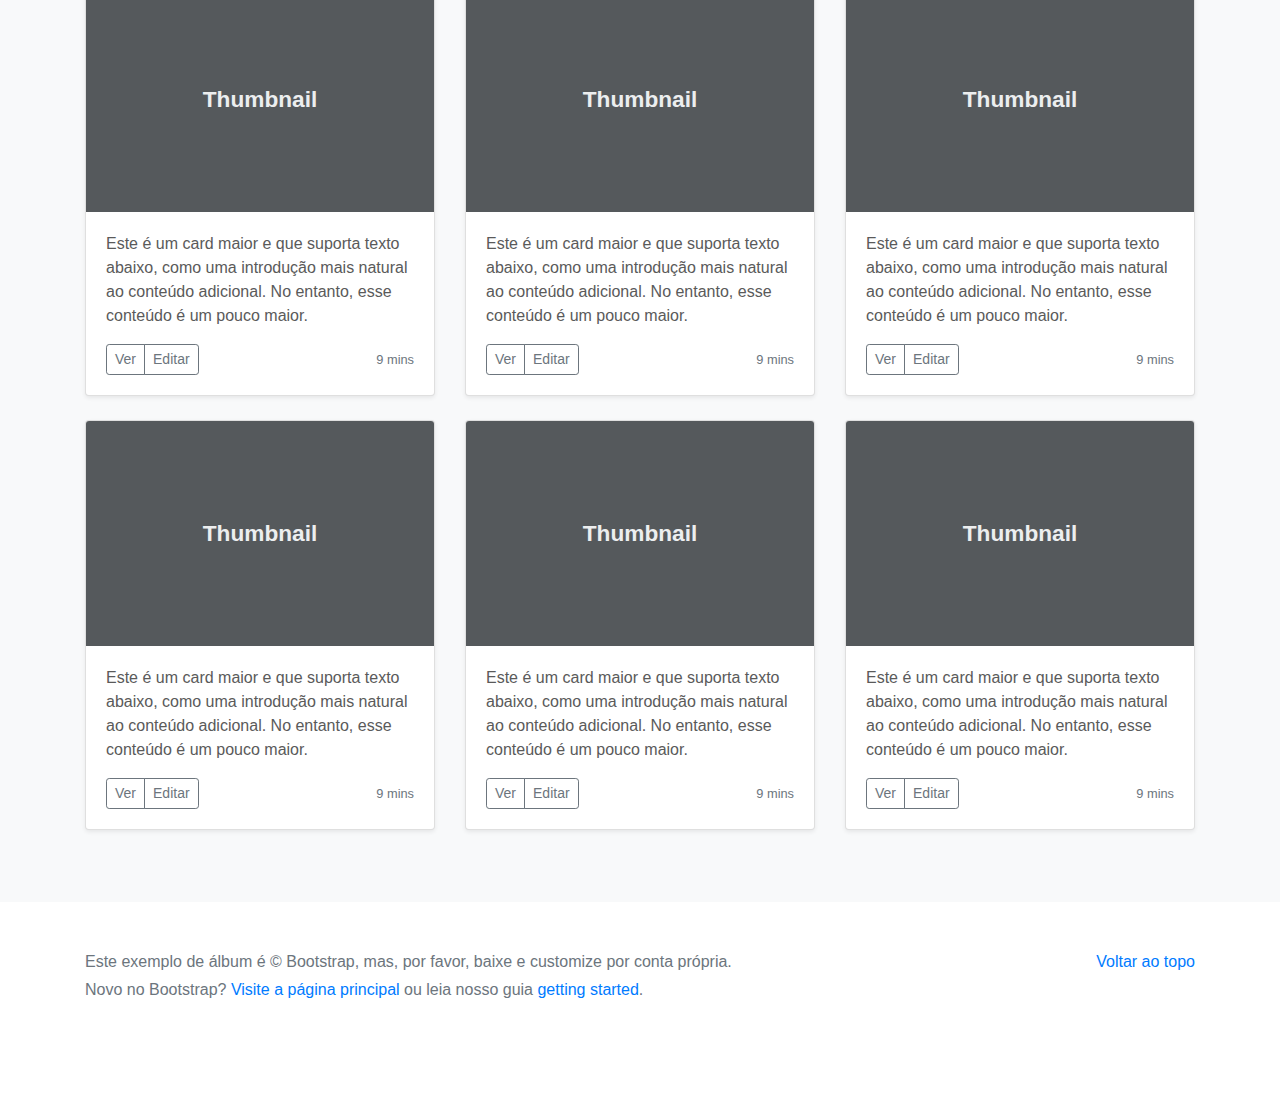
==== commit bb08483e: "Corrigindo posição do menu" ====
--- a/src/index.html
+++ b/src/index.html
@@ -20,7 +20,36 @@
 
   <body>
 
-    <header>
+    <header>     
+      <div class="collapse bg-dark" id="navbarHeader">
+        <div class="container">
+          <div class="row">
+            <div class="col-sm-8 col-md-7 py-4">
+              <h4 class="text-white">Sobre</h4>
+              <p class="text-muted">Adicione alguma informação sobre o álbum abaixo (autor ou qualquer outro background). Faça essas informações terem algumas frases, para a galera ter algumas informações que besliscar. Além disso, use link nelas para as redes sociais ou informações de contato.</p>
+            </div>
+            <div class="col-sm-4 offset-md-1 py-4">
+              <h4 class="text-white">Contato</h4>
+              <ul class="list-unstyled">
+                <li><a href="https://getbootstrap.com.br/docs/4.1/examples/album/#" class="text-white">Me siga no Twitter</a></li>
+                <li><a href="https://getbootstrap.com.br/docs/4.1/examples/album/#" class="text-white">Curta no Facebook</a></li>
+                <li><a href="https://getbootstrap.com.br/docs/4.1/examples/album/#" class="text-white">Me envie um e-mail</a></li>
+              </ul>
+            </div>
+          </div>
+        </div>
+      </div>
+      <div class="navbar navbar-dark bg-dark shadow-sm">
+        <div class="container d-flex justify-content-between">
+          <a href="https://getbootstrap.com.br/docs/4.1/examples/album/#" class="navbar-brand d-flex align-items-center">
+            <svg xmlns="http://www.w3.org/2000/svg" width="20" height="20" viewBox="0 0 24 24" fill="none" stroke="currentColor" stroke-width="2" stroke-linecap="round" stroke-linejoin="round" class="mr-2"><path d="M23 19a2 2 0 0 1-2 2H3a2 2 0 0 1-2-2V8a2 2 0 0 1 2-2h4l2-3h6l2 3h4a2 2 0 0 1 2 2z"></path><circle cx="12" cy="13" r="4"></circle></svg>
+            <strong>Álbum</strong>
+          </a>
+          <button class="navbar-toggler" type="button" data-toggle="collapse" data-target="#navbarHeader" aria-controls="navbarHeader" aria-expanded="false" aria-label="Toggle navigation">
+            <span class="navbar-toggler-icon"></span>
+          </button>
+        </div>
+      </div>
       <div id="myCarousel" class="carousel slide" data-ride="carousel">
         <ol class="carousel-indicators">
           <li data-target="#myCarousel" data-slide-to="0" class=""></li>
@@ -68,35 +97,6 @@
           <span class="sr-only">Avançar</span>
         </a>
       </div>
-      <div class="collapse bg-dark" id="navbarHeader">
-        <div class="container">
-          <div class="row">
-            <div class="col-sm-8 col-md-7 py-4">
-              <h4 class="text-white">Sobre</h4>
-              <p class="text-muted">Adicione alguma informação sobre o álbum abaixo (autor ou qualquer outro background). Faça essas informações terem algumas frases, para a galera ter algumas informações que besliscar. Além disso, use link nelas para as redes sociais ou informações de contato.</p>
-            </div>
-            <div class="col-sm-4 offset-md-1 py-4">
-              <h4 class="text-white">Contato</h4>
-              <ul class="list-unstyled">
-                <li><a href="https://getbootstrap.com.br/docs/4.1/examples/album/#" class="text-white">Me siga no Twitter</a></li>
-                <li><a href="https://getbootstrap.com.br/docs/4.1/examples/album/#" class="text-white">Curta no Facebook</a></li>
-                <li><a href="https://getbootstrap.com.br/docs/4.1/examples/album/#" class="text-white">Me envie um e-mail</a></li>
-              </ul>
-            </div>
-          </div>
-        </div>
-      </div>
-      <div class="navbar navbar-dark bg-dark shadow-sm">
-        <div class="container d-flex justify-content-between">
-          <a href="https://getbootstrap.com.br/docs/4.1/examples/album/#" class="navbar-brand d-flex align-items-center">
-            <svg xmlns="http://www.w3.org/2000/svg" width="20" height="20" viewBox="0 0 24 24" fill="none" stroke="currentColor" stroke-width="2" stroke-linecap="round" stroke-linejoin="round" class="mr-2"><path d="M23 19a2 2 0 0 1-2 2H3a2 2 0 0 1-2-2V8a2 2 0 0 1 2-2h4l2-3h6l2 3h4a2 2 0 0 1 2 2z"></path><circle cx="12" cy="13" r="4"></circle></svg>
-            <strong>Álbum</strong>
-          </a>
-          <button class="navbar-toggler" type="button" data-toggle="collapse" data-target="#navbarHeader" aria-controls="navbarHeader" aria-expanded="false" aria-label="Toggle navigation">
-            <span class="navbar-toggler-icon"></span>
-          </button>
-        </div>
-      </div>
     </header>
 
     <main role="main">
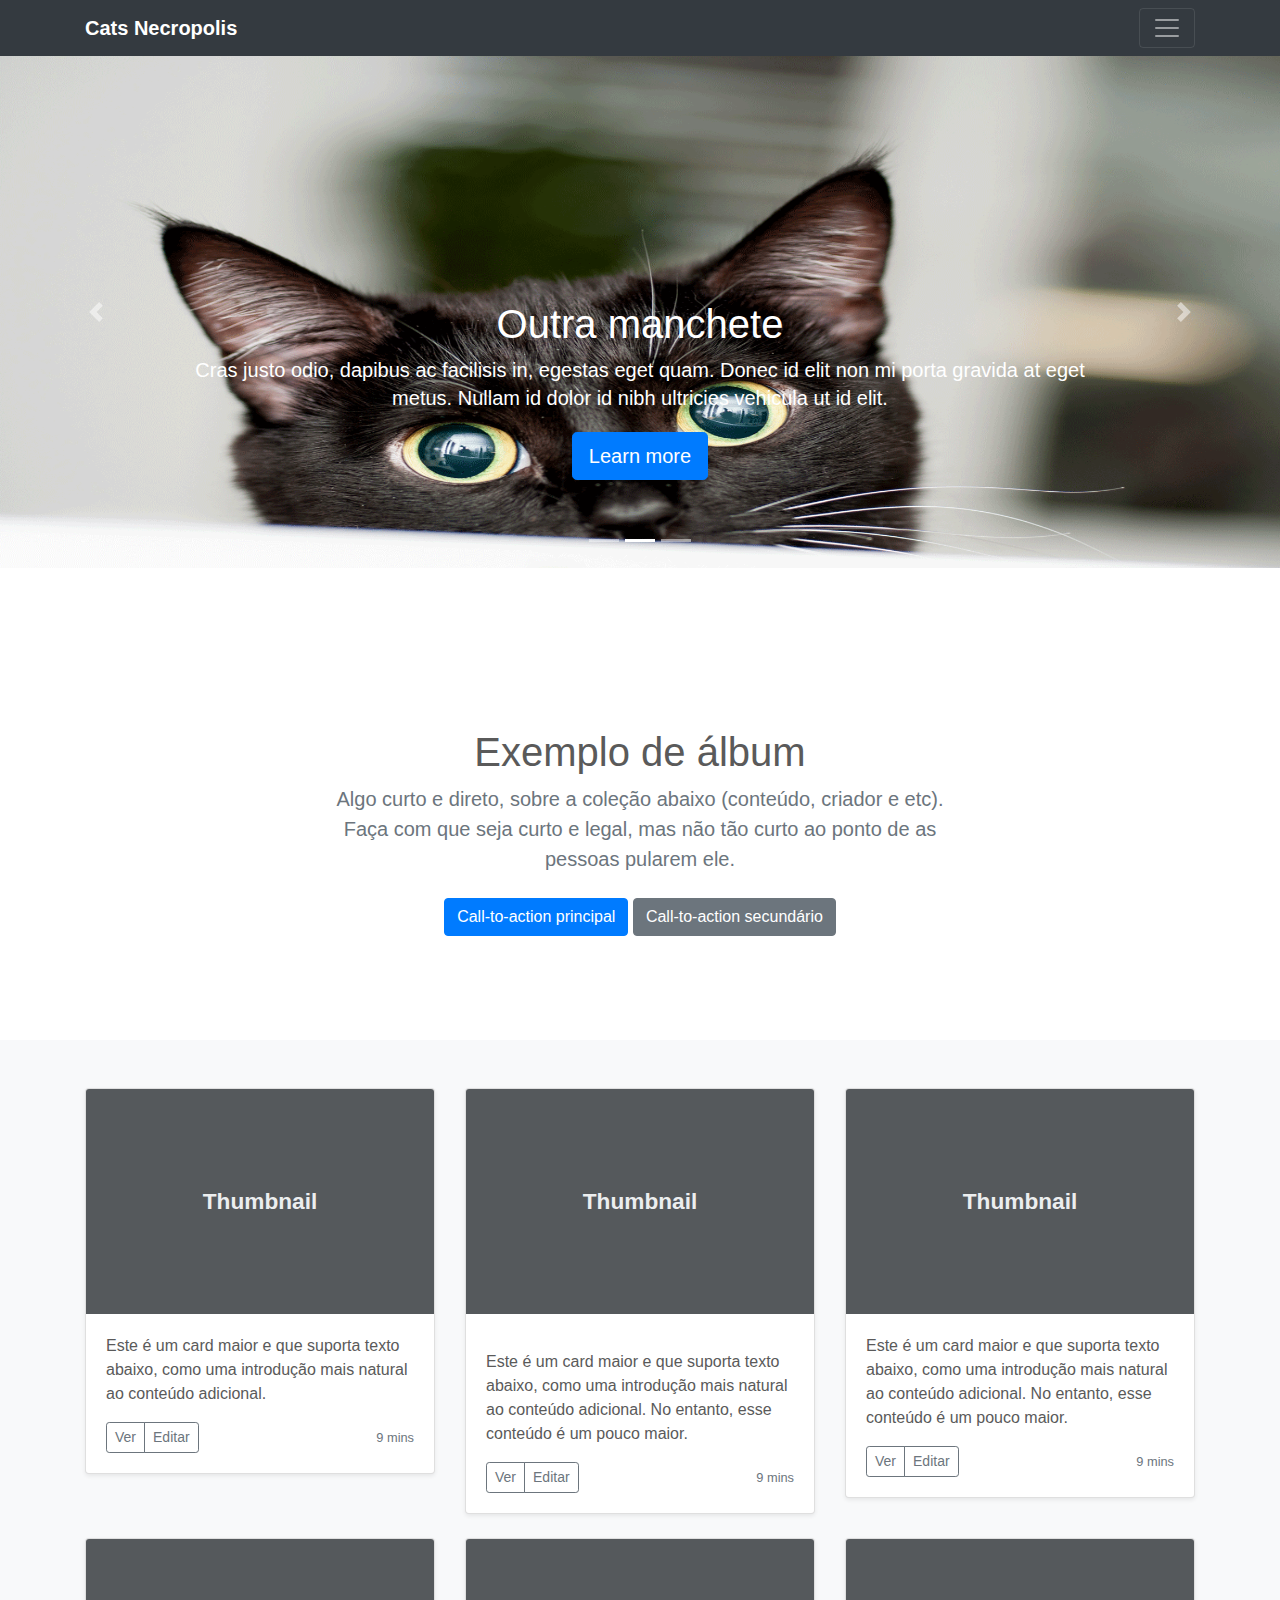
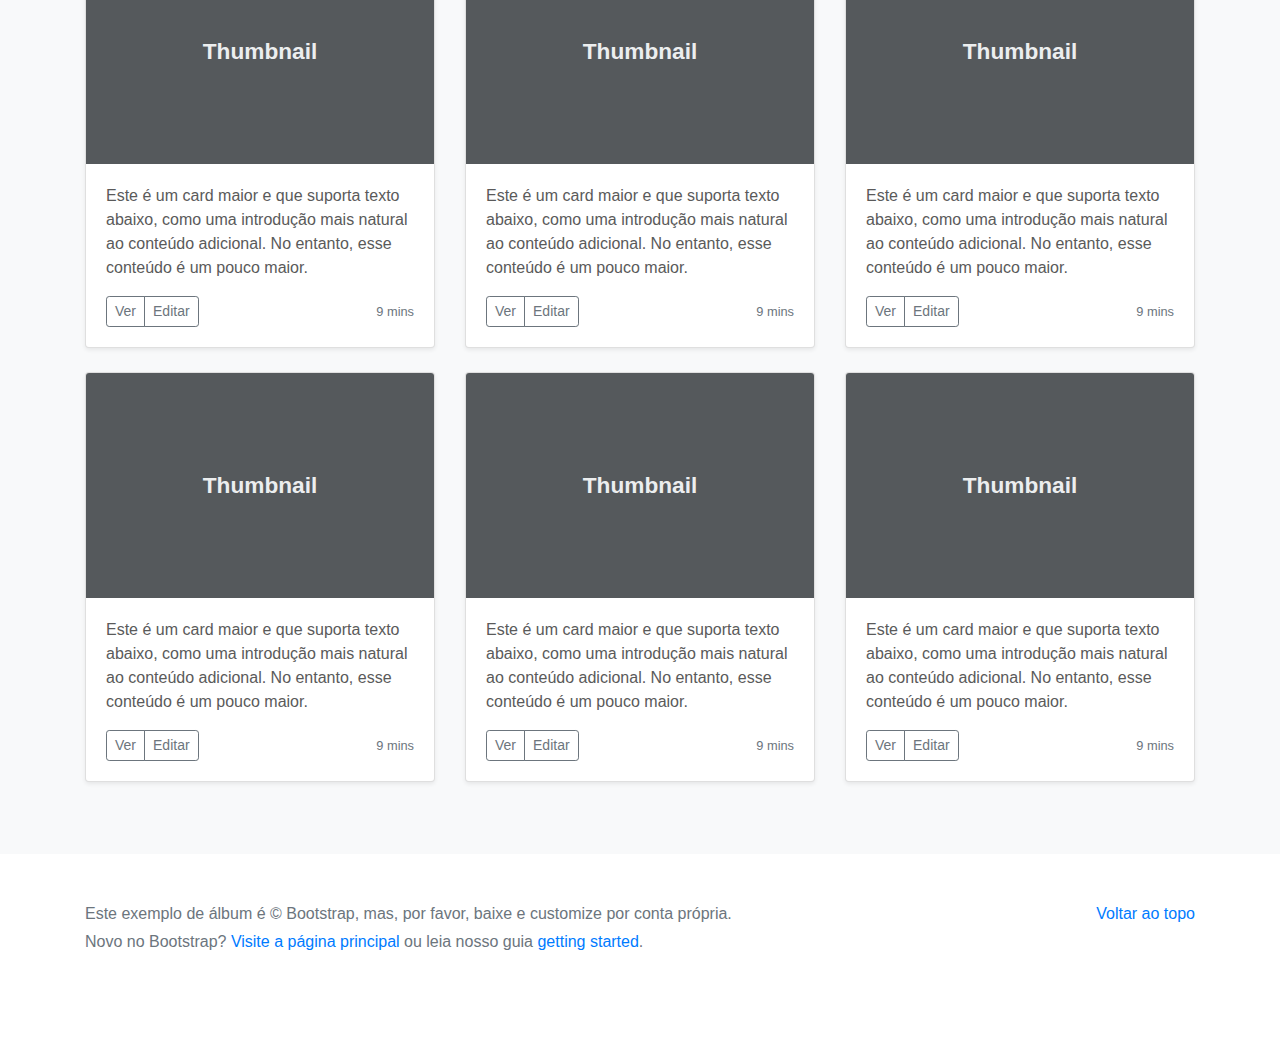
==== commit 23c9e4d9: "Ajustes de path imagem e js" ====
--- a/src/index.html
+++ b/src/index.html
@@ -7,7 +7,7 @@
     <meta name="author" content="">
     <link rel="icon" href="https://getbootstrap.com.br/favicon.ico">
 
-    <title>Exemplo de álbum Bootstrap</title>
+    <title>Cats Necropolis</title>
 
     <!-- Principal CSS do Bootstrap -->
     <link href="css/bootstrap.min.css" rel="stylesheet">
@@ -19,7 +19,6 @@
   </head>
 
   <body>
-
     <header>     
       <div class="collapse bg-dark" id="navbarHeader">
         <div class="container">
@@ -42,8 +41,8 @@
       <div class="navbar navbar-dark bg-dark shadow-sm">
         <div class="container d-flex justify-content-between">
           <a href="https://getbootstrap.com.br/docs/4.1/examples/album/#" class="navbar-brand d-flex align-items-center">
-            <svg xmlns="http://www.w3.org/2000/svg" width="20" height="20" viewBox="0 0 24 24" fill="none" stroke="currentColor" stroke-width="2" stroke-linecap="round" stroke-linejoin="round" class="mr-2"><path d="M23 19a2 2 0 0 1-2 2H3a2 2 0 0 1-2-2V8a2 2 0 0 1 2-2h4l2-3h6l2 3h4a2 2 0 0 1 2 2z"></path><circle cx="12" cy="13" r="4"></circle></svg>
-            <strong>Álbum</strong>
+            <img src="images/cat_logo.png" alt="" class="logo">
+            <strong>Cats Necropolis</strong>
           </a>
           <button class="navbar-toggler" type="button" data-toggle="collapse" data-target="#navbarHeader" aria-controls="navbarHeader" aria-expanded="false" aria-label="Toggle navigation">
             <span class="navbar-toggler-icon"></span>
@@ -58,7 +57,7 @@
         </ol>
         <div class="carousel-inner">
           <div class="carousel-item">
-            <img class="first-slide" src="gato_gettyimages-1060307866-594x594.jpg" alt="First slide">
+            <img class="first-slide" src="images/gato_gettyimages-1060307866-594x594.jpg" alt="First slide">
             <div class="container">
               <div class="carousel-caption text-left">
                 <h1>Manchete</h1>
@@ -68,7 +67,7 @@
             </div>
           </div>
           <div class="carousel-item active">
-            <img class="second-slide" src="gettyimages-908714708.jpg" alt="Second slide">
+            <img class="second-slide" src="images/gettyimages-908714708.gif" alt="Second slide">
             <div class="container">
               <div class="carousel-caption">
                 <h1>Outra manchete</h1>
@@ -78,7 +77,7 @@
             </div>
           </div>
           <div class="carousel-item">
-            <img class="third-slide" src="GettyImages-979195892.jpg" alt="Third slide">
+            <img class="third-slide" src="images/GettyImages-979195892.jpg" alt="Third slide">
             <div class="container">
               <div class="carousel-caption text-right">
                 <h1>Outra manchete, pra garantir</h1>
@@ -275,9 +274,9 @@
     <!-- Foi colocado no final para a página carregar mais rápido -->
     <script src="https://code.jquery.com/jquery-3.3.1.slim.min.js" integrity="sha384-q8i/X+965DzO0rT7abK41JStQIAqVgRVzpbzo5smXKp4YfRvH+8abtTE1Pi6jizo" crossorigin="anonymous"></script>
     <script>window.jQuery || document.write('<script src="../../assets/js/vendor/jquery-slim.min.js"><\/script>')</script>
-    <script src="./js/popper.min.js.download"></script>
-    <script src="./js/bootstrap.min.js.download"></script>
-    <script src="./js/holder.min.js.download"></script>
+    <script src="../js/popper.min.js"></script>
+    <script src="../js/bootstrap.min.js"></script>
+    <script src="../js/holder.min.js"></script>
   
 
 <svg xmlns="http://www.w3.org/2000/svg" width="348" height="225" viewBox="0 0 348 225" preserveAspectRatio="none" style="display: none; visibility: hidden; position: absolute; top: -100%; left: -100%;"><defs><style type="text/css"></style></defs><text x="0" y="17" style="font-weight:bold;font-size:17pt;font-family:Arial, Helvetica, Open Sans, sans-serif">Thumbnail</text></svg></body></html>--- a/src/css/carousel.css
+++ b/src/css/carousel.css
@@ -3,7 +3,7 @@
 /* Padding abaixo do footer e texto mais suave no <body> */
 
 body {
-    padding-top: 3rem;
+    padding-top:0;
     padding-bottom: 3rem;
     color: #5a5a5a;
   }
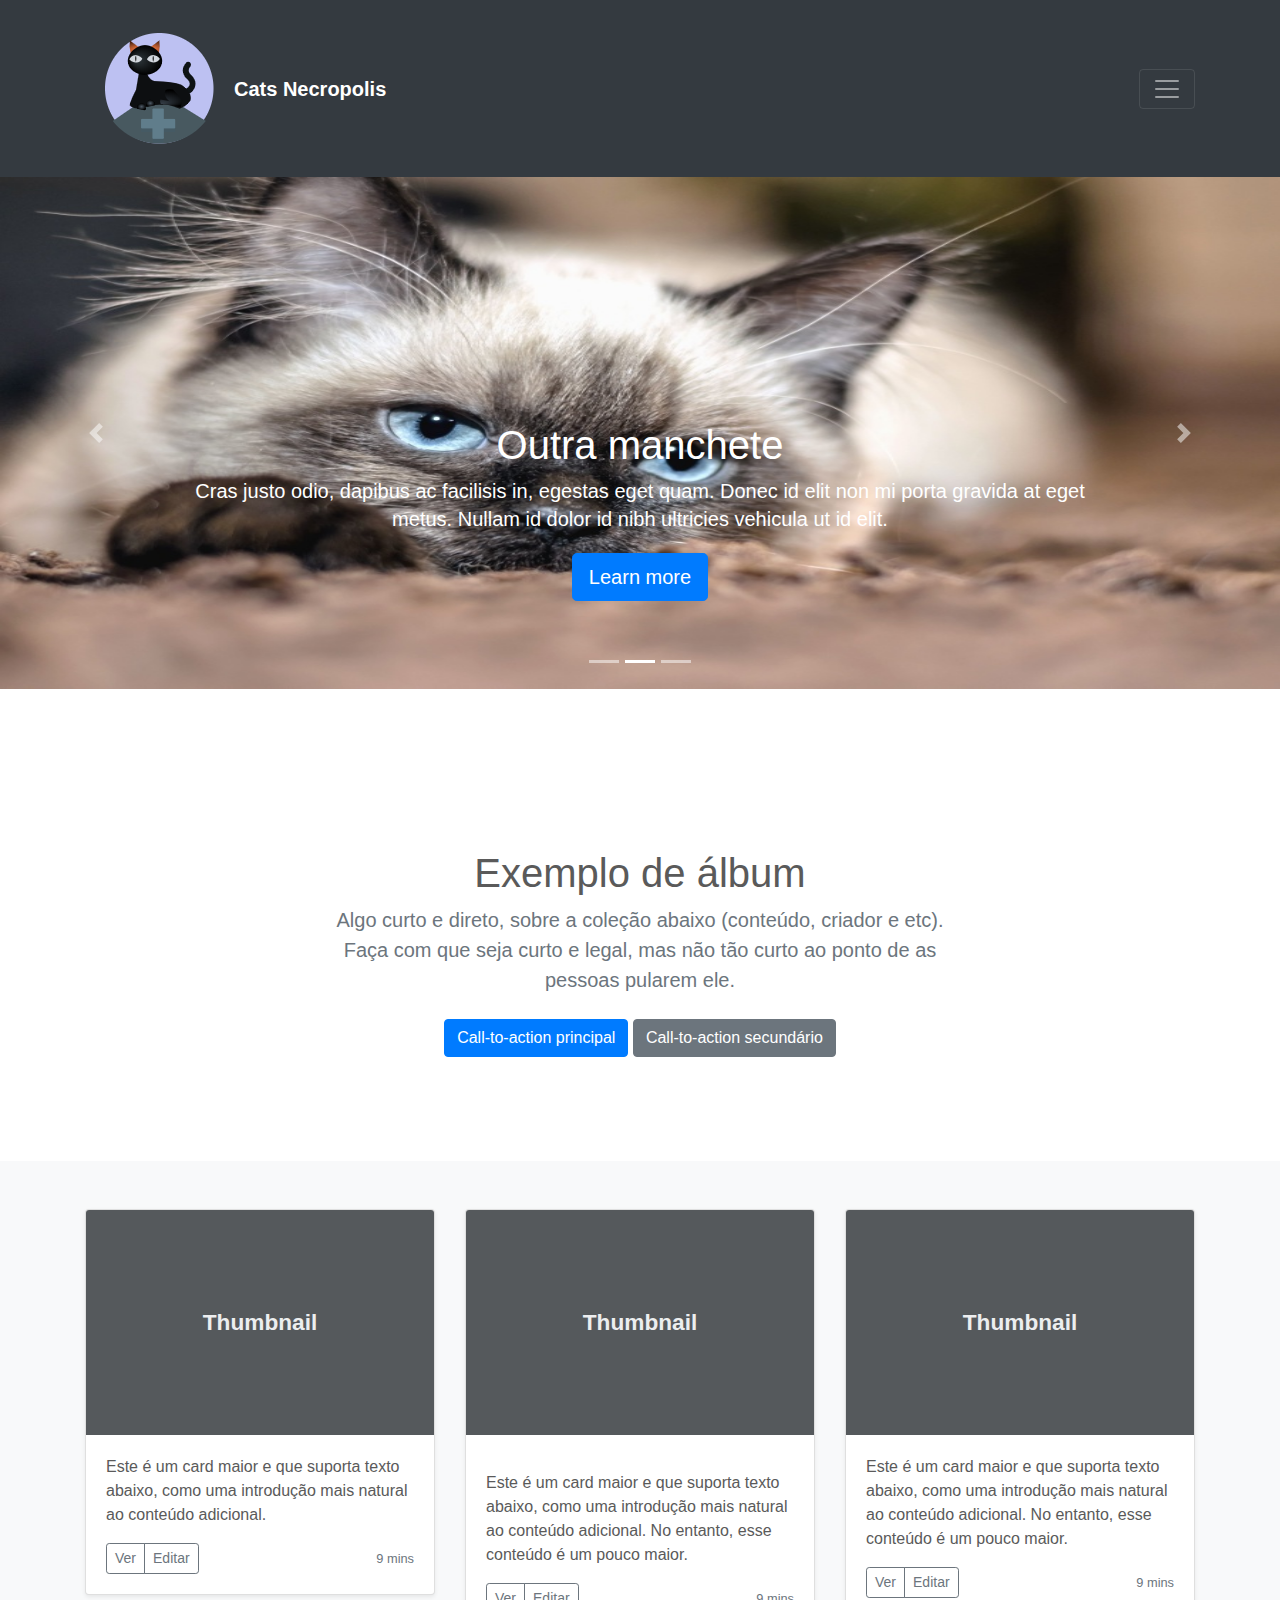
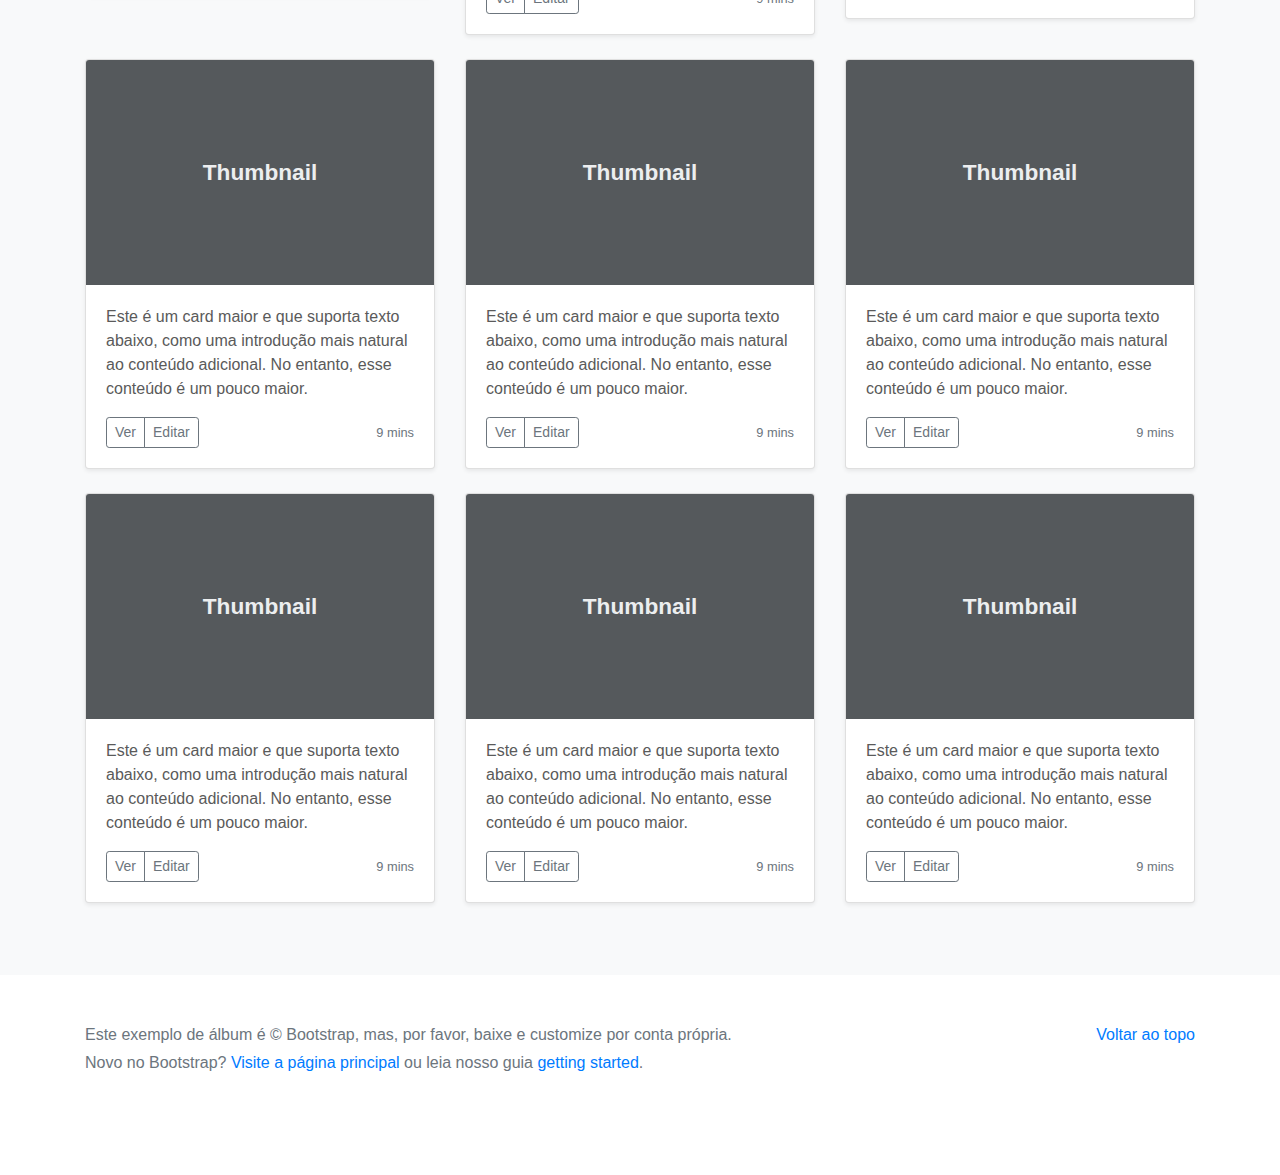
==== commit f9e96a76: "Substituição de imagens no carrossel" ====
--- a/src/index.html
+++ b/src/index.html
@@ -57,7 +57,7 @@
         </ol>
         <div class="carousel-inner">
           <div class="carousel-item">
-            <img class="first-slide" src="images/gato_gettyimages-1060307866-594x594.jpg" alt="First slide">
+            <img class="first-slide" src="images/siamese_cat.jpg" alt="First slide">
             <div class="container">
               <div class="carousel-caption text-left">
                 <h1>Manchete</h1>
@@ -67,7 +67,7 @@
             </div>
           </div>
           <div class="carousel-item active">
-            <img class="second-slide" src="images/gettyimages-908714708.gif" alt="Second slide">
+            <img class="second-slide" src="images/cat2.jpg" alt="Second slide">
             <div class="container">
               <div class="carousel-caption">
                 <h1>Outra manchete</h1>
--- a/src/css/album.css
+++ b/src/css/album.css
@@ -1,5 +1,9 @@
 :root {
   --jumbotron-padding-y: 3rem;
+}
+
+.logo {
+  padding: 1em;
 }
 
 .jumbotron {
